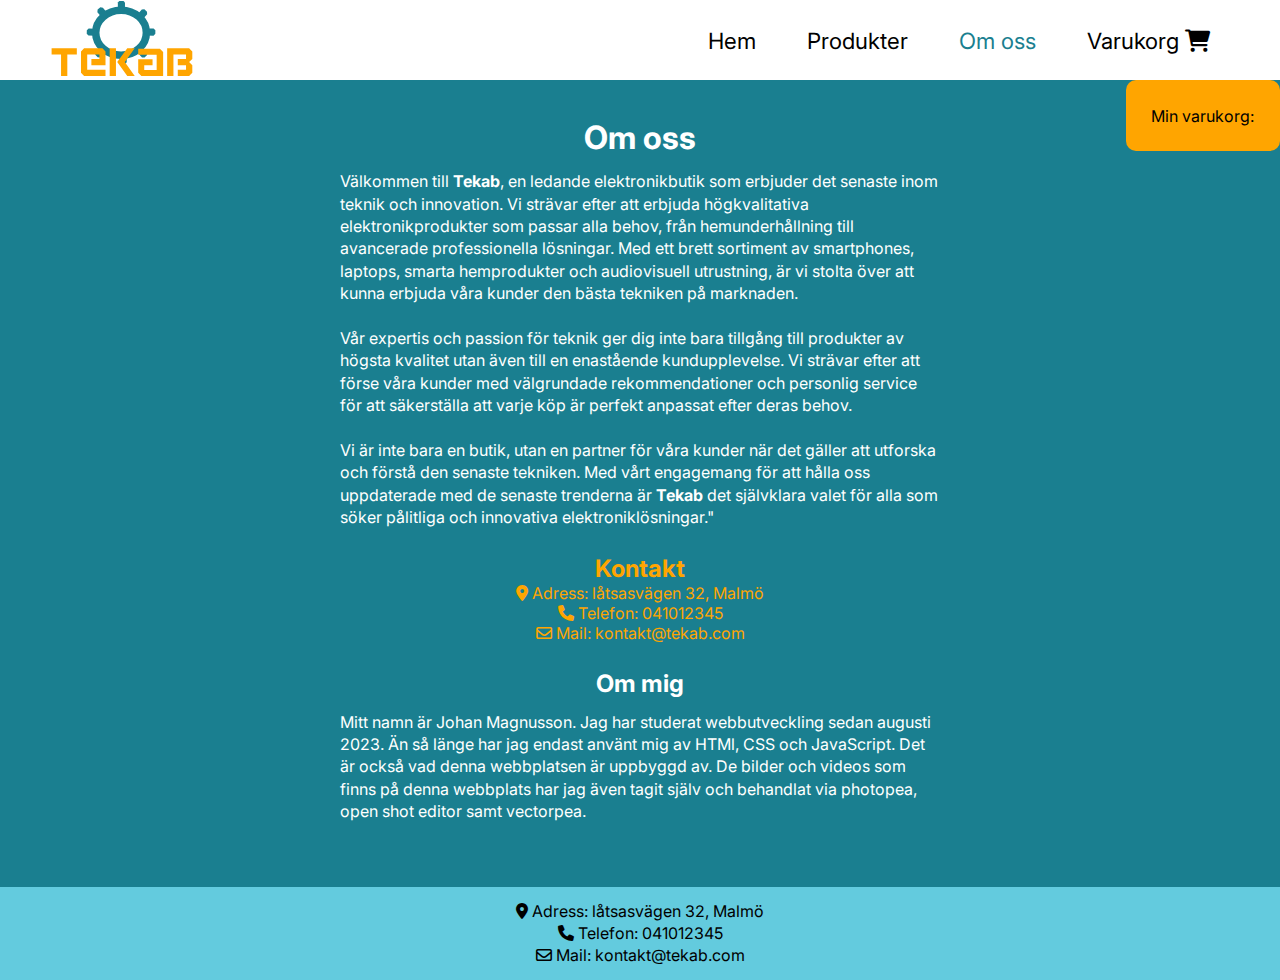
==== about.html @ ab9b6654 "grund lagd för webbplatsen" ====
<!DOCTYPE html>
<html lang="sv">

<head>
    <meta charset="UTF-8">
    <meta name="viewport" content="width=device-width, initial-scale=1.0">
    <link rel="stylesheet" href="style.css">
    <link rel="preconnect" href="https://fonts.googleapis.com">
    <link rel="preconnect" href="https://fonts.gstatic.com" crossorigin>
    <link href="https://fonts.googleapis.com/css2?family=Inter:wght@400;500;700&display=swap" rel="stylesheet">
    <link href="https://cdnjs.cloudflare.com/ajax/libs/font-awesome/6.0.0-beta3/css/all.min.css" rel="stylesheet">
    <title>Webbshop</title>
</head>

<body>
    <header>
        <a href="index.html"> <img src="/images/webbshop_logo2.svg" class="logo"></img></a>
        <!-- Meny knapp för att öppna mobilmenyn-->
        <button class="menu-btn open" id="open-menu">
            <span class="menu-icon">
                <span class="bars"></span>
                <span class="bars"></span>
                <span class="bars"></span>
            </span>
        </button>
        <!-- navigering -->
        <nav id="nav-menu">
            <!-- Knapp som visas om mobilmenyn är utfälld -->
            <button class="menu-btn close" id="close-menu">
                <span class="menu-icon">
                    <span class="bars cross1"></span>
                    <span class="bars cross2"></span>
                </span>
            </button>
            <ul>
                <li><a href="index.html">Hem</a></li>
                <li><a href="products.html">Produkter</a></li>
                <li><a href="about.html" class="active">Om oss</a></li>
                <li><a href="basket.html">Varukorg <i class="fa-solid fa-cart-shopping"></i></a></li>
            </ul>
        </nav>
    </header>
    <main>
        <div class="top-right">Min varukorg:
            <span id="small-basket"></span>
        </div>
        <h1 class="rubrik">Om oss</h1>
        <p class="omoss">Välkommen till <b>Tekab</b>, en ledande elektronikbutik som erbjuder det senaste inom teknik och
            innovation. Vi strävar efter att erbjuda högkvalitativa elektronikprodukter som passar alla behov, från
            hemunderhållning till avancerade professionella lösningar. Med ett brett sortiment av smartphones, laptops,
            smarta hemprodukter och audiovisuell utrustning, är vi stolta över att kunna erbjuda våra kunder den bästa
            tekniken på marknaden. <br> <br> Vår expertis och passion för teknik ger dig inte bara tillgång till
            produkter av
            högsta kvalitet utan även till en enastående kundupplevelse. Vi strävar efter att förse våra kunder med
            välgrundade rekommendationer och personlig service för att säkerställa att varje köp är perfekt anpassat
            efter deras behov.
            <br> <br>
            Vi är inte bara en butik, utan en partner för våra kunder när det gäller att utforska och förstå den senaste
            tekniken. Med vårt engagemang för att hålla oss uppdaterade med de senaste trenderna är <b>Tekab</b> det självklara
            valet för alla som söker pålitliga och innovativa elektroniklösningar."
        </p>
        <h2 class="kontaktrubrik">Kontakt</h2>
        <ul class="kontakt">
            <li><i class="fa-solid fa-location-dot"></i> Adress: låtsasvägen 32, Malmö</li>
            <li><i class="fa-solid fa-phone"></i> Telefon: 041012345</li>
            <li><i class="fa-regular fa-envelope"></i> Mail: kontakt@tekab.com</li>
        </ul>
        <h2 class="ommig">Om mig</h2>
        <p class="textommig">Mitt namn är Johan Magnusson. Jag har studerat webbutveckling sedan augusti 2023. Än så
            länge har jag endast använt mig av HTMl, CSS och JavaScript. Det är också vad denna webbplatsen är
            uppbyggd av. De bilder och videos som finns på denna webbplats har jag även tagit själv och behandlat via
            photopea, open shot editor samt vectorpea.</p>
    </main>
    <footer>
        <ul>
            <li><i class="fa-solid fa-location-dot"></i> Adress: låtsasvägen 32, Malmö</li>
            <li><i class="fa-solid fa-phone"></i> Telefon: 041012345</li>
            <li><i class="fa-regular fa-envelope"></i> Mail: kontakt@tekab.com</li>
        </ul>
    </footer>
    <script src="main.js"></script>
</body>

</html>
---- style.css ----
* {
    margin: 0;
    padding: 0;
    box-sizing: border-box;
    font-family: 'Inter', sans-serif;
}

/* Design av Header */
header {
    height: 80px;
    background-color: rgb(255, 255, 255);
    margin: 0;
    position: relative;
    padding: 0 1em;
    display: flex;
    justify-content: space-between;
    align-items: center;
}

.logo {
    width: 150px;
}

/* Design av meny för mobilenheter, placeras till höger om skärmen */
nav {
    background-color: rgb(255, 255, 255);
    box-shadow: 0 0px 10px rgba(0, 0, 0, 0.71);
    font-size: 1.4em;
    position: absolute;
    right: 0;
    top: 0;
    height: 100vh;
    width: 60%;
    display: none;
    z-index: 999;
}

nav ul {
    width: 100%;
    list-style-type: none;
    text-align: center;
    margin: 0 auto;
    padding: 0;
}

nav li {
    padding: 0.8em 0;
    width: 100%;
}

nav a {
    color: rgb(0, 0, 0);
    text-decoration: none;
    padding: 0 1em;
}

nav li:hover {
    font-size: 110%;
    cursor: pointer;
    transition: 0.5s ease;
}

.active {
    color: #1A7F90;
}

/* Meny knapp, öppna meny */
.menu-btn {
    display: flex;
    align-items: center;
    padding: 8px 15px;
    background-color: rgb(255, 255, 255);
    cursor: pointer;
    margin-right: 2px;
}

.open {
    margin: 0 1em;
}

.menu-btn:hover {
    background-color: rgb(255, 255, 255);
    box-shadow: 0 0px 5px rgba(0, 0, 0, 0.421);
}


/* de tre svarta strecken (hamburg-icon) */
.bars {
    display: block;
    width: 20px;
    height: 3px;
    background-color: rgb(0, 0, 0);
    margin: 5px 0;
}


/* Meny knapp, stäng */
.close {
    margin: 1em 1.5em;
    padding: 10px 15px;

}

/* Roterar två lodräda streck, till ett kryss */
.cross1 {
    width: 25px;
    transform: rotate(45deg);
    position: relative;
    top: 5px;
}

.cross2 {
    width: 25px;
    transform: rotate(135deg);
    position: relative;
    top: -3px;
}

/* Media querys */

/* Större skärmas - gör menyn som inline */
@media only screen and (min-width: 992px) {
    header {
        padding: 0 3em;
    }

    .menu-btn {
        display: none;
    }

    #open-menu {
        display: none !important;
    }

    header {
        position: static;
    }

    nav {
        display: block !important;
        position: static;
        box-shadow: 0 0px 0px;
        height: auto;
        font-size: 1.4em;
        width: auto;
    }

    nav ul {
        height: 100%;
    }

    nav li {
        display: inline;
        padding: 1.2em 0;
    }
}

main {
    background-color: #1A7F90;
}

/*Hem sida styling*/
.rubrik {
    color: white;
    text-align: center;
    margin-bottom: 1%;
    padding-top: 3%;
}

.heminfo {
    color: white;
    max-width: 600px;
    width: 80%;
    text-align: left;
    margin-left: auto;
    margin-right: auto;
    line-height: 1.4em;
}

.bastsaljare {
    text-align: center;
    color: white;
    margin-top: 3%;
    margin-bottom: 1%;
}

.bastsaljarepics {
    display: flex;
    flex-wrap: wrap;
    justify-content: space-around;
    padding-bottom: 10%;
}

.bastsaljarepics img {
    max-width: 350px;
    width: 100%;
    height: auto;
    border-radius: 5px;
    margin-bottom: 15px;
}



/*Footer styling*/

footer {
    background-color: #63CBDE;
    text-align: center;
    padding: 1%;
    margin-bottom: 0;
}

footer ul li {
    list-style: none;
    line-height: 1.4em;
}

/*Styling för om oss*/

.omoss {
    color: white;
    max-width: 600px;
    width: 80%;
    text-align: left;
    margin-left: auto;
    margin-right: auto;
    line-height: 1.4em;
}

.ommig {
    color: white;
    text-align: center;
    margin-top: 2%;
    margin-bottom: 1%;
}

.kontaktrubrik {
    color: #FFA500;
    text-align: center;
    margin-top: 2%;
}

.textommig {
    color: white;
    max-width: 600px;
    width: 80%;
    text-align: left;
    margin-left: auto;
    margin-right: auto;
    line-height: 1.4em;
    padding-bottom: 5%;
}

.kontakt {
    margin-bottom: 2%;
    text-align: center;
    color: #FFA500;
}

/*Styling för produkter sidan*/

.product-list {
    display: flex;
    flex-wrap: wrap;
    justify-content: space-around;
  }
  
  .product {
    max-width: 350px;
    background-color: #fff;
    border-radius: 5px;
    box-shadow: 0 0 10px rgba(0, 0, 0, 0.1);
    margin: 20px;
    text-align: center;
    padding: 15px;
  }
  
  .product picture img {
    max-width: 350px;
    width: 100%;
    height: auto;
    border-radius: 5px;
    margin-bottom: 15px;
  }
  
  .product h3 {
    font-size: 18px;
    margin-bottom: 10px;
  }
  
  .product button {
    padding: 8px 15px;
    background-color: #FFA500;
    color: #fff;
    border: none;
    border-radius: 3px;
    cursor: pointer;
    transition: background-color 0.3s ease;
  }
  
  .product button:hover {
    background-color: #e29402;
  }

  /*Styling för specifik produkt*/

  .productpicture {
    display: flex;
    justify-content: center;
    margin-left: 5%;
    margin-right: 5%;
  }

  .productpicture img {
    max-width: 400px;
    width: 100%;
    background-color: white;
    padding: 15px;
    border-radius: 5px;
  }

  .price {
    text-align: center;
    color: white;
    margin-top: 3%;
  }

  .productdescription {
    text-align: center;
    color: white;
    margin-top: 2%;
    margin-bottom: 2%;
  }

  .productspecs {
    color: white;
    line-height: 1.4em;
    margin-left: 10%;
    margin-right: 10%;
  }

  .productspecs li {
    text-align: left;
    margin-left: auto;
    margin-right: auto;
    max-width: 400px;
  }

  .buybuttoncontainer {
    display: flex;
    justify-content: center;
    margin-top: 2%;
    margin-bottom: 2%;
  }

  .buybutton {
    padding: 12px 30px;
    background-color: #FFA500;
    color: black;
    border: none;
    border-radius: 10px;
    cursor: pointer;
    transition: background-color 0.3s ease;
    font-size: 120%;
  }

  .buybutton:hover {
    background-color: #e29402;
  }  

  .frifrakt {
    text-align: center;
    color: #FFA500;
    margin-top: 5%;
    padding-bottom: 5%;
  }

  /*Varukorg styling*/

  #basket {
    display: flex;
    flex-direction: column;
    justify-content: center;
    align-items: center;
    color: white;
    margin-bottom: 10%;
  }

  table {
    width: 100%;
    border-collapse: collapse;
    margin-bottom: 20px;
    column-width: 20%;
  }

  td:first-child {
    width: 20%;
  }

  th, td {
    border: 1px solid #FFA500;
    padding: 8px;
    text-align: left;
  }
  
  thead {
    background-color: rgb(221, 220, 220);
  }
  
  th {
    background-color: rgb(221, 220, 220);
    font-weight: bold;
  }
  
  tbody {
    background-color: rgb(221, 220, 220);
  }

  @media only screen and (max-width: 700px) {
  td:first-child {
    display: none;
  }

  }

  .leveransuppgifter {
    text-align: center;
    margin-bottom: 3%;
    color: white;

  }

  /*Styling formulär*/
  .styled-form {
    width: 300px;
    margin: 0 auto;
  }
  
  .styled-form label {
    font-weight: bold;
    color: white;
  }
  
  .styled-form input[type="text"],
  .styled-form input[type="submit"] {
    width: 100%;
    padding: 8px;
    margin-bottom: 10px;
    border: 1px solid #ccc;
    border-radius: 4px;
    box-sizing: border-box;
  }
  
  

  /*Styling liten varukorg*/
  .top-right {
    position: absolute;
    right: 0;
    padding: 2%;
    background-color: #FFA500;
    border-radius: 10px;
  }

  @media only screen and (max-width: 600px) {
    .top-right {
        font-size: 75%;
    }

    .rubrik {
        padding-top: 10%;
    }
  }
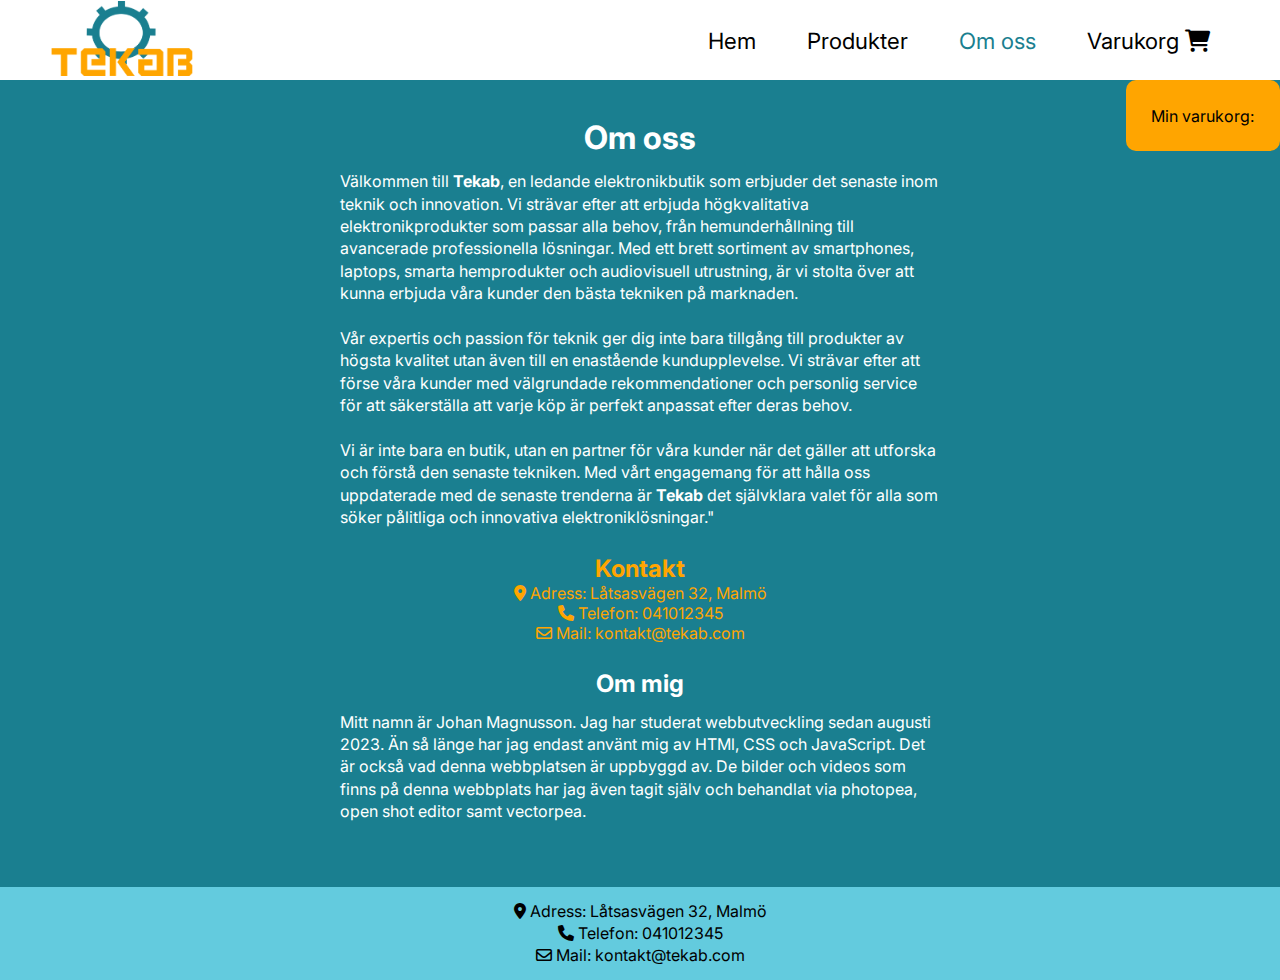
==== commit 37979e59: "Fixat bilder" ====
--- a/about.html
+++ b/about.html
@@ -9,12 +9,13 @@
     <link rel="preconnect" href="https://fonts.gstatic.com" crossorigin>
     <link href="https://fonts.googleapis.com/css2?family=Inter:wght@400;500;700&display=swap" rel="stylesheet">
     <link href="https://cdnjs.cloudflare.com/ajax/libs/font-awesome/6.0.0-beta3/css/all.min.css" rel="stylesheet">
-    <title>Webbshop</title>
+    <title>Om Tekab</title>
+    <link rel="icon" type="image/x-icon" href="/images/favicon.ico">
 </head>
 
 <body>
     <header>
-        <a href="index.html"> <img src="/images/webbshop_logo2.svg" class="logo"></img></a>
+        <a href="index.html"> <img src="/images/webbshop_logo2.svg" alt="Logotyp" class="logo"></a>
         <!-- Meny knapp för att öppna mobilmenyn-->
         <button class="menu-btn open" id="open-menu">
             <span class="menu-icon">
@@ -61,7 +62,7 @@
         </p>
         <h2 class="kontaktrubrik">Kontakt</h2>
         <ul class="kontakt">
-            <li><i class="fa-solid fa-location-dot"></i> Adress: låtsasvägen 32, Malmö</li>
+            <li><i class="fa-solid fa-location-dot"></i> Adress: Låtsasvägen 32, Malmö</li>
             <li><i class="fa-solid fa-phone"></i> Telefon: 041012345</li>
             <li><i class="fa-regular fa-envelope"></i> Mail: kontakt@tekab.com</li>
         </ul>
@@ -73,7 +74,7 @@
     </main>
     <footer>
         <ul>
-            <li><i class="fa-solid fa-location-dot"></i> Adress: låtsasvägen 32, Malmö</li>
+            <li><i class="fa-solid fa-location-dot"></i> Adress: Låtsasvägen 32, Malmö</li>
             <li><i class="fa-solid fa-phone"></i> Telefon: 041012345</li>
             <li><i class="fa-regular fa-envelope"></i> Mail: kontakt@tekab.com</li>
         </ul>
--- a/style.css
+++ b/style.css
@@ -1,479 +1,538 @@
 * {
-    margin: 0;
-    padding: 0;
-    box-sizing: border-box;
-    font-family: 'Inter', sans-serif;
+  margin: 0;
+  padding: 0;
+  box-sizing: border-box;
+  font-family: 'Inter', sans-serif;
 }
 
 /* Design av Header */
 header {
-    height: 80px;
-    background-color: rgb(255, 255, 255);
-    margin: 0;
-    position: relative;
-    padding: 0 1em;
-    display: flex;
-    justify-content: space-between;
-    align-items: center;
+  height: 80px;
+  background-color: rgb(255, 255, 255);
+  margin: 0;
+  position: relative;
+  padding: 0 1em;
+  display: flex;
+  justify-content: space-between;
+  align-items: center;
 }
 
 .logo {
-    width: 150px;
+  width: 150px;
 }
 
 /* Design av meny för mobilenheter, placeras till höger om skärmen */
 nav {
-    background-color: rgb(255, 255, 255);
-    box-shadow: 0 0px 10px rgba(0, 0, 0, 0.71);
-    font-size: 1.4em;
-    position: absolute;
-    right: 0;
-    top: 0;
-    height: 100vh;
-    width: 60%;
-    display: none;
-    z-index: 999;
+  background-color: rgb(255, 255, 255);
+  box-shadow: 0 0px 10px rgba(0, 0, 0, 0.71);
+  font-size: 1.4em;
+  position: absolute;
+  right: 0;
+  top: 0;
+  height: 100vh;
+  width: 60%;
+  display: none;
+  z-index: 999;
 }
 
 nav ul {
-    width: 100%;
-    list-style-type: none;
-    text-align: center;
-    margin: 0 auto;
-    padding: 0;
+  width: 100%;
+  list-style-type: none;
+  text-align: center;
+  margin: 0 auto;
+  padding: 0;
 }
 
 nav li {
-    padding: 0.8em 0;
-    width: 100%;
+  padding: 0.8em 0;
+  width: 100%;
 }
 
 nav a {
-    color: rgb(0, 0, 0);
-    text-decoration: none;
-    padding: 0 1em;
+  color: rgb(0, 0, 0);
+  text-decoration: none;
+  padding: 0 1em;
 }
 
 nav li:hover {
-    font-size: 110%;
-    cursor: pointer;
-    transition: 0.5s ease;
+  font-size: 110%;
+  cursor: pointer;
+  transition: 0.5s ease;
 }
 
 .active {
-    color: #1A7F90;
+  color: #1A7F90;
 }
 
 /* Meny knapp, öppna meny */
 .menu-btn {
-    display: flex;
-    align-items: center;
-    padding: 8px 15px;
-    background-color: rgb(255, 255, 255);
-    cursor: pointer;
-    margin-right: 2px;
+  display: flex;
+  align-items: center;
+  padding: 8px 15px;
+  background-color: rgb(255, 255, 255);
+  cursor: pointer;
+  margin-right: 2px;
 }
 
 .open {
-    margin: 0 1em;
+  margin: 0 1em;
 }
 
 .menu-btn:hover {
-    background-color: rgb(255, 255, 255);
-    box-shadow: 0 0px 5px rgba(0, 0, 0, 0.421);
+  background-color: rgb(255, 255, 255);
+  box-shadow: 0 0px 5px rgba(0, 0, 0, 0.421);
+  border-radius: 50px;
+  transition: ease-in 0.3s;
 }
 
 
 /* de tre svarta strecken (hamburg-icon) */
 .bars {
-    display: block;
-    width: 20px;
-    height: 3px;
-    background-color: rgb(0, 0, 0);
-    margin: 5px 0;
+  display: block;
+  width: 20px;
+  height: 3px;
+  background-color: rgb(0, 0, 0);
+  margin: 5px 0;
 }
 
 
 /* Meny knapp, stäng */
 .close {
-    margin: 1em 1.5em;
-    padding: 10px 15px;
+  margin: 1em 1.5em;
+  padding: 10px 15px;
 
 }
 
 /* Roterar två lodräda streck, till ett kryss */
 .cross1 {
-    width: 25px;
-    transform: rotate(45deg);
-    position: relative;
-    top: 5px;
+  width: 25px;
+  transform: rotate(45deg);
+  position: relative;
+  top: 5px;
 }
 
 .cross2 {
-    width: 25px;
-    transform: rotate(135deg);
-    position: relative;
-    top: -3px;
+  width: 25px;
+  transform: rotate(135deg);
+  position: relative;
+  top: -3px;
 }
 
 /* Media querys */
 
 /* Större skärmas - gör menyn som inline */
 @media only screen and (min-width: 992px) {
-    header {
-        padding: 0 3em;
-    }
-
-    .menu-btn {
-        display: none;
-    }
-
-    #open-menu {
-        display: none !important;
-    }
-
-    header {
-        position: static;
-    }
-
-    nav {
-        display: block !important;
-        position: static;
-        box-shadow: 0 0px 0px;
-        height: auto;
-        font-size: 1.4em;
-        width: auto;
-    }
-
-    nav ul {
-        height: 100%;
-    }
-
-    nav li {
-        display: inline;
-        padding: 1.2em 0;
-    }
+  header {
+    padding: 0 3em;
+  }
+
+  .menu-btn {
+    display: none;
+  }
+
+  #open-menu {
+    display: none !important;
+  }
+
+  header {
+    position: static;
+  }
+
+  nav {
+    display: block !important;
+    position: static;
+    box-shadow: 0 0px 0px;
+    height: auto;
+    font-size: 1.4em;
+    width: auto;
+  }
+
+  nav ul {
+    height: 100%;
+  }
+
+  nav li {
+    display: inline;
+    padding: 1.2em 0;
+  }
 }
 
 main {
-    background-color: #1A7F90;
+  background-color: #1A7F90;
 }
 
 /*Hem sida styling*/
+
+.headerpic {
+  width: 100%;
+}
+
 .rubrik {
-    color: white;
-    text-align: center;
-    margin-bottom: 1%;
-    padding-top: 3%;
+  color: white;
+  text-align: center;
+  margin-bottom: 1%;
+  padding-top: 3%;
 }
 
 .heminfo {
-    color: white;
-    max-width: 600px;
-    width: 80%;
-    text-align: left;
+  color: white;
+  max-width: 600px;
+  width: 80%;
+  text-align: left;
+  margin-left: auto;
+  margin-right: auto;
+  line-height: 1.4em;
+}
+
+.bastsaljare {
+  text-align: center;
+  color: white;
+  margin-top: 3%;
+  margin-bottom: 1%;
+}
+
+/*Footer styling*/
+
+footer {
+  background-color: #63CBDE;
+  text-align: center;
+  padding: 1%;
+  margin-bottom: 0;
+}
+
+footer ul li {
+  list-style: none;
+  line-height: 1.4em;
+}
+
+/*Styling för om oss*/
+
+.omoss {
+  color: white;
+  max-width: 600px;
+  width: 80%;
+  text-align: left;
+  margin-left: auto;
+  margin-right: auto;
+  line-height: 1.4em;
+}
+
+.ommig {
+  color: white;
+  text-align: center;
+  margin-top: 2%;
+  margin-bottom: 1%;
+}
+
+.kontaktrubrik {
+  color: #FFA500;
+  text-align: center;
+  margin-top: 2%;
+}
+
+.textommig {
+  color: white;
+  max-width: 600px;
+  width: 80%;
+  text-align: left;
+  margin-left: auto;
+  margin-right: auto;
+  line-height: 1.4em;
+  padding-bottom: 5%;
+}
+
+.kontakt {
+  margin-bottom: 2%;
+  text-align: center;
+  color: #FFA500;
+}
+
+/*Styling för produkter sidan*/
+.product-list {
+  display: flex;
+  flex-wrap: wrap;
+  justify-content: center;
+}
+
+.product {
+  max-width: 350px;
+  background-color: white;
+  border-radius: 50px;
+  box-shadow: 0 0 10px rgba(0, 0, 0, 0.1);
+  margin: 20px;
+  text-align: center;
+  padding: 10px;
+}
+
+.product picture img:hover {
+  border-radius: 50px;
+  border: solid #1A7F90 10px !important;
+  transition: all 0.3s ease 0s;
+}
+
+.product picture img {
+  max-width: 350px;
+  width: 100%;
+  height: auto;
+  border-radius: 5px;
+  margin-bottom: 15px;
+}
+
+.product a {
+  color: black;
+  font-weight: bold;
+  text-decoration: none;
+  font-size: 1.5em;
+  margin-bottom: 10px;
+  margin-top: -25px;
+}
+
+.product a:hover {
+  text-decoration: underline;
+  cursor: pointer;
+  color: #FFA500;
+}
+
+.product button {
+  padding: 8px 15px;
+  background-color: #FFA500;
+  color: #fff;
+  border: none;
+  border-radius: 3px;
+  cursor: pointer;
+  transition: background-color 0.3s ease;
+}
+
+.product button:hover {
+  background-color: #e29402;
+}
+
+/*Styling för specifik produkt*/
+
+.tryckbild {
+  text-align: center;
+  color: white;
+}
+
+.productpicture {
+  display: flex;
+  justify-content: center;
+  margin-left: 5%;
+  margin-right: 5%;
+}
+
+.productpicture img {
+  max-width: 400px;
+  width: 100%;
+  background-color: white;
+  padding: 10px;
+  border-radius: 50px;
+}
+
+.hide {
+  display: none;
+}
+
+.price {
+  text-align: center;
+  color: white;
+  margin-top: 3%;
+}
+
+.productdescription {
+  text-align: center;
+  color: white;
+  margin-top: 2%;
+  margin-bottom: 2%;
+}
+
+.productspecs {
+  color: white;
+  line-height: 1.4em;
+  margin-left: 10%;
+  margin-right: 10%;
+}
+
+.productspecs li {
+  text-align: left;
+  margin-left: auto;
+  margin-right: auto;
+  max-width: 400px;
+}
+
+.buybuttoncontainer {
+  display: flex;
+  justify-content: center;
+  margin-top: 2%;
+  margin-bottom: 2%;
+}
+
+.buybutton {
+  padding: 12px 30px;
+  background-color: #FFA500;
+  color: black;
+  border: none;
+  border-radius: 10px;
+  cursor: pointer;
+  transition: background-color 0.3s ease;
+  font-size: 120%;
+}
+
+.buybutton:hover {
+  color: white;
+  background-color: #b47501;
+}
+
+.emptybutton {
+  padding: 12px 30px;
+  background-color: #EC5C3F;
+  color: black;
+  border: none;
+  border-radius: 10px;
+  cursor: pointer;
+  transition: background-color 0.3s ease;
+  font-size: 120%;
+}
+
+.emptybutton:hover {
+  background-color: rgb(92, 0, 0);
+  color: white;
+}
+
+.frifrakt {
+  text-align: center;
+  color: #FFA500;
+  margin-top: 5%;
+  padding-bottom: 5%;
+}
+
+/*Varukorg styling*/
+
+#basket {
+  display: flex;
+  flex-direction: column;
+  justify-content: center;
+  align-items: center;
+  color: white;
+  margin-bottom: 10%;
+}
+
+table {
+  width: 100%;
+  border-collapse: collapse;
+  margin-bottom: 20px;
+  column-width: 20vw;
+}
+
+td:first-child {
+  width: 200px;
+}
+
+th,
+td {
+  border: 2px solid #63CBDE;
+  padding: 8px;
+  text-align: left;
+  font-weight: bold;
+}
+
+thead {
+  background-color: rgb(239, 239, 239);
+}
+
+th {
+  background-color: rgb(239, 239, 239)
+}
+
+tbody {
+  background-color: rgb(239, 239, 239);
+}
+
+.checkout-sum {
+  text-align: center;
+}
+
+@media only screen and (max-width: 700px) {
+  td:first-child {
+    display: none;
+  }
+
+}
+
+@media only screen and (min-width: 1100px) {
+  .table-container {
     margin-left: auto;
     margin-right: auto;
-    line-height: 1.4em;
-}
-
-.bastsaljare {
-    text-align: center;
-    color: white;
-    margin-top: 3%;
-    margin-bottom: 1%;
-}
-
-.bastsaljarepics {
-    display: flex;
-    flex-wrap: wrap;
-    justify-content: space-around;
-    padding-bottom: 10%;
-}
-
-.bastsaljarepics img {
-    max-width: 350px;
-    width: 100%;
-    height: auto;
-    border-radius: 5px;
-    margin-bottom: 15px;
-}
-
-
-
-/*Footer styling*/
-
-footer {
-    background-color: #63CBDE;
-    text-align: center;
-    padding: 1%;
-    margin-bottom: 0;
-}
-
-footer ul li {
-    list-style: none;
-    line-height: 1.4em;
-}
-
-/*Styling för om oss*/
-
-.omoss {
-    color: white;
-    max-width: 600px;
     width: 80%;
-    text-align: left;
-    margin-left: auto;
-    margin-right: auto;
-    line-height: 1.4em;
-}
-
-.ommig {
-    color: white;
-    text-align: center;
-    margin-top: 2%;
-    margin-bottom: 1%;
-}
-
-.kontaktrubrik {
-    color: #FFA500;
-    text-align: center;
-    margin-top: 2%;
-}
-
-.textommig {
-    color: white;
-    max-width: 600px;
-    width: 80%;
-    text-align: left;
-    margin-left: auto;
-    margin-right: auto;
-    line-height: 1.4em;
-    padding-bottom: 5%;
-}
-
-.kontakt {
-    margin-bottom: 2%;
-    text-align: center;
-    color: #FFA500;
-}
-
-/*Styling för produkter sidan*/
-
-.product-list {
-    display: flex;
-    flex-wrap: wrap;
-    justify-content: space-around;
-  }
-  
-  .product {
-    max-width: 350px;
-    background-color: #fff;
-    border-radius: 5px;
-    box-shadow: 0 0 10px rgba(0, 0, 0, 0.1);
-    margin: 20px;
-    text-align: center;
-    padding: 15px;
-  }
-  
-  .product picture img {
-    max-width: 350px;
-    width: 100%;
-    height: auto;
-    border-radius: 5px;
-    margin-bottom: 15px;
-  }
-  
-  .product h3 {
-    font-size: 18px;
-    margin-bottom: 10px;
-  }
-  
-  .product button {
-    padding: 8px 15px;
-    background-color: #FFA500;
-    color: #fff;
-    border: none;
-    border-radius: 3px;
-    cursor: pointer;
-    transition: background-color 0.3s ease;
-  }
-  
-  .product button:hover {
-    background-color: #e29402;
-  }
-
-  /*Styling för specifik produkt*/
-
-  .productpicture {
-    display: flex;
-    justify-content: center;
-    margin-left: 5%;
-    margin-right: 5%;
-  }
-
-  .productpicture img {
-    max-width: 400px;
-    width: 100%;
-    background-color: white;
-    padding: 15px;
-    border-radius: 5px;
-  }
-
-  .price {
-    text-align: center;
-    color: white;
-    margin-top: 3%;
-  }
-
-  .productdescription {
-    text-align: center;
-    color: white;
-    margin-top: 2%;
-    margin-bottom: 2%;
-  }
-
-  .productspecs {
-    color: white;
-    line-height: 1.4em;
-    margin-left: 10%;
-    margin-right: 10%;
-  }
-
-  .productspecs li {
-    text-align: left;
-    margin-left: auto;
-    margin-right: auto;
-    max-width: 400px;
-  }
-
-  .buybuttoncontainer {
-    display: flex;
-    justify-content: center;
-    margin-top: 2%;
-    margin-bottom: 2%;
-  }
-
-  .buybutton {
-    padding: 12px 30px;
-    background-color: #FFA500;
-    color: black;
-    border: none;
-    border-radius: 10px;
-    cursor: pointer;
-    transition: background-color 0.3s ease;
-    font-size: 120%;
-  }
-
-  .buybutton:hover {
-    background-color: #e29402;
-  }  
-
-  .frifrakt {
-    text-align: center;
-    color: #FFA500;
-    margin-top: 5%;
-    padding-bottom: 5%;
-  }
-
-  /*Varukorg styling*/
-
-  #basket {
-    display: flex;
-    flex-direction: column;
-    justify-content: center;
-    align-items: center;
-    color: white;
-    margin-bottom: 10%;
-  }
-
-  table {
-    width: 100%;
-    border-collapse: collapse;
-    margin-bottom: 20px;
-    column-width: 20%;
-  }
-
-  td:first-child {
-    width: 20%;
-  }
-
-  th, td {
-    border: 1px solid #FFA500;
-    padding: 8px;
-    text-align: left;
-  }
-  
-  thead {
-    background-color: rgb(221, 220, 220);
-  }
-  
-  th {
-    background-color: rgb(221, 220, 220);
-    font-weight: bold;
-  }
-  
-  tbody {
-    background-color: rgb(221, 220, 220);
-  }
-
-  @media only screen and (max-width: 700px) {
-  td:first-child {
-    display: none;
-  }
-
-  }
-
-  .leveransuppgifter {
-    text-align: center;
-    margin-bottom: 3%;
-    color: white;
-
-  }
-
-  /*Styling formulär*/
-  .styled-form {
-    width: 300px;
-    margin: 0 auto;
-  }
-  
-  .styled-form label {
-    font-weight: bold;
-    color: white;
-  }
-  
-  .styled-form input[type="text"],
-  .styled-form input[type="submit"] {
-    width: 100%;
-    padding: 8px;
-    margin-bottom: 10px;
-    border: 1px solid #ccc;
-    border-radius: 4px;
-    box-sizing: border-box;
-  }
-  
-  
-
-  /*Styling liten varukorg*/
+  }
+}
+
+.leveransuppgifter {
+  text-align: center;
+  margin-bottom: 3%;
+  color: white;
+
+}
+
+/*Styling formulär*/
+.styled-form {
+  width: 300px;
+  margin: 0 auto;
+}
+
+.styled-form label {
+  font-weight: bold;
+  color: white;
+}
+
+.styled-form input[type="text"],
+.styled-form input[type="submit"] {
+  width: 100%;
+  padding: 8px;
+  margin-bottom: 10px;
+  border: 1px solid #ccc;
+  border-radius: 4px;
+  box-sizing: border-box;
+}
+
+/*Styling liten varukorg*/
+.top-right {
+  position: absolute;
+  right: 0;
+  padding: 2%;
+  background-color: #FFA500;
+  border-radius: 10px;
+}
+
+@media only screen and (max-width: 720px) {
   .top-right {
-    position: absolute;
-    right: 0;
-    padding: 2%;
-    background-color: #FFA500;
-    border-radius: 10px;
-  }
-
-  @media only screen and (max-width: 600px) {
-    .top-right {
-        font-size: 75%;
-    }
-
-    .rubrik {
-        padding-top: 10%;
-    }
-  }
-
-
-  
-
-
-
+    font-size: 100%;
+  }
+
+  .rubrik {
+    padding-top: 10%;
+  }
+}
+
+/*Styling för reklamklipp*/
+.clipcontainer {
+  max-width: 650px;
+  width: 70%;
+  padding-top: 30px;
+  padding-bottom: 10px;
+  margin: 0 auto;
+}
+
+.iframeWrapper {
+  position: relative;
+  padding-top: 56.25%;
+  overflow: hidden;
+}
+
+.iframeWrapper iframe {
+  position: absolute;
+  top: 0;
+  left: 0;
+  width: 100%;
+  height: 100%;
+}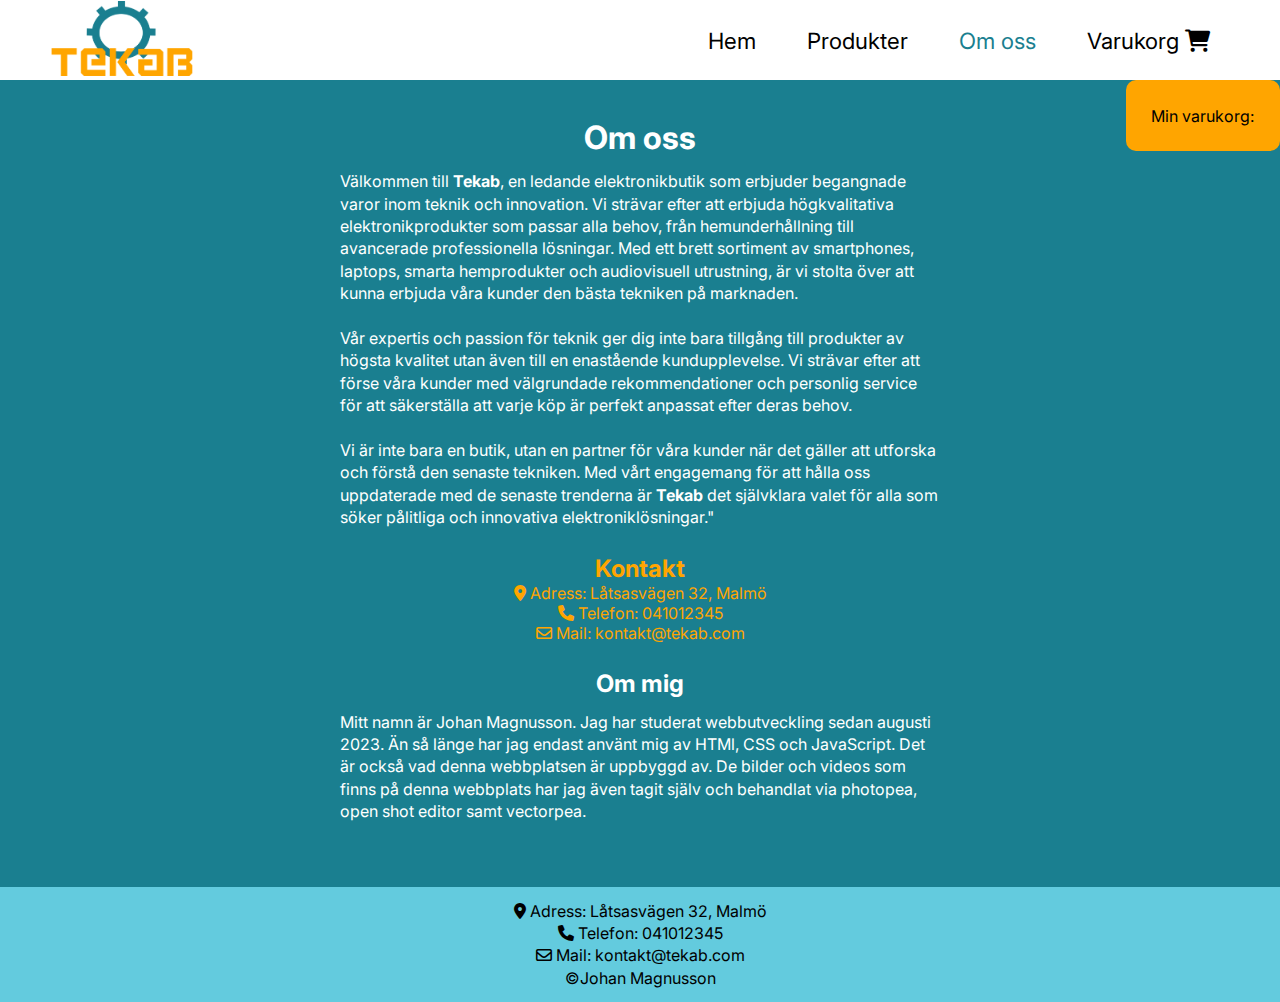
==== commit fa2a3b94: "Fixat det sista" ====
--- a/about.html
+++ b/about.html
@@ -10,12 +10,13 @@
     <link href="https://fonts.googleapis.com/css2?family=Inter:wght@400;500;700&display=swap" rel="stylesheet">
     <link href="https://cdnjs.cloudflare.com/ajax/libs/font-awesome/6.0.0-beta3/css/all.min.css" rel="stylesheet">
     <title>Om Tekab</title>
+    <link rel="icon" type="image/x-icon" href="images/favicon.png">
     <link rel="icon" type="image/x-icon" href="/images/favicon.ico">
 </head>
 
 <body>
     <header>
-        <a href="index.html"> <img src="/images/webbshop_logo2.svg" alt="Logotyp" class="logo"></a>
+        <a href="index.html"> <img src="/images/logo.svg" alt="Logotyp" class="logo"></a>
         <!-- Meny knapp för att öppna mobilmenyn-->
         <button class="menu-btn open" id="open-menu">
             <span class="menu-icon">
@@ -46,7 +47,7 @@
             <span id="small-basket"></span>
         </div>
         <h1 class="rubrik">Om oss</h1>
-        <p class="omoss">Välkommen till <b>Tekab</b>, en ledande elektronikbutik som erbjuder det senaste inom teknik och
+        <p class="omoss">Välkommen till <b>Tekab</b>, en ledande elektronikbutik som erbjuder begangnade varor inom teknik och
             innovation. Vi strävar efter att erbjuda högkvalitativa elektronikprodukter som passar alla behov, från
             hemunderhållning till avancerade professionella lösningar. Med ett brett sortiment av smartphones, laptops,
             smarta hemprodukter och audiovisuell utrustning, är vi stolta över att kunna erbjuda våra kunder den bästa
@@ -77,6 +78,7 @@
             <li><i class="fa-solid fa-location-dot"></i> Adress: Låtsasvägen 32, Malmö</li>
             <li><i class="fa-solid fa-phone"></i> Telefon: 041012345</li>
             <li><i class="fa-regular fa-envelope"></i> Mail: kontakt@tekab.com</li>
+            <li>&copy;Johan Magnusson</li>
         </ul>
     </footer>
     <script src="main.js"></script>
